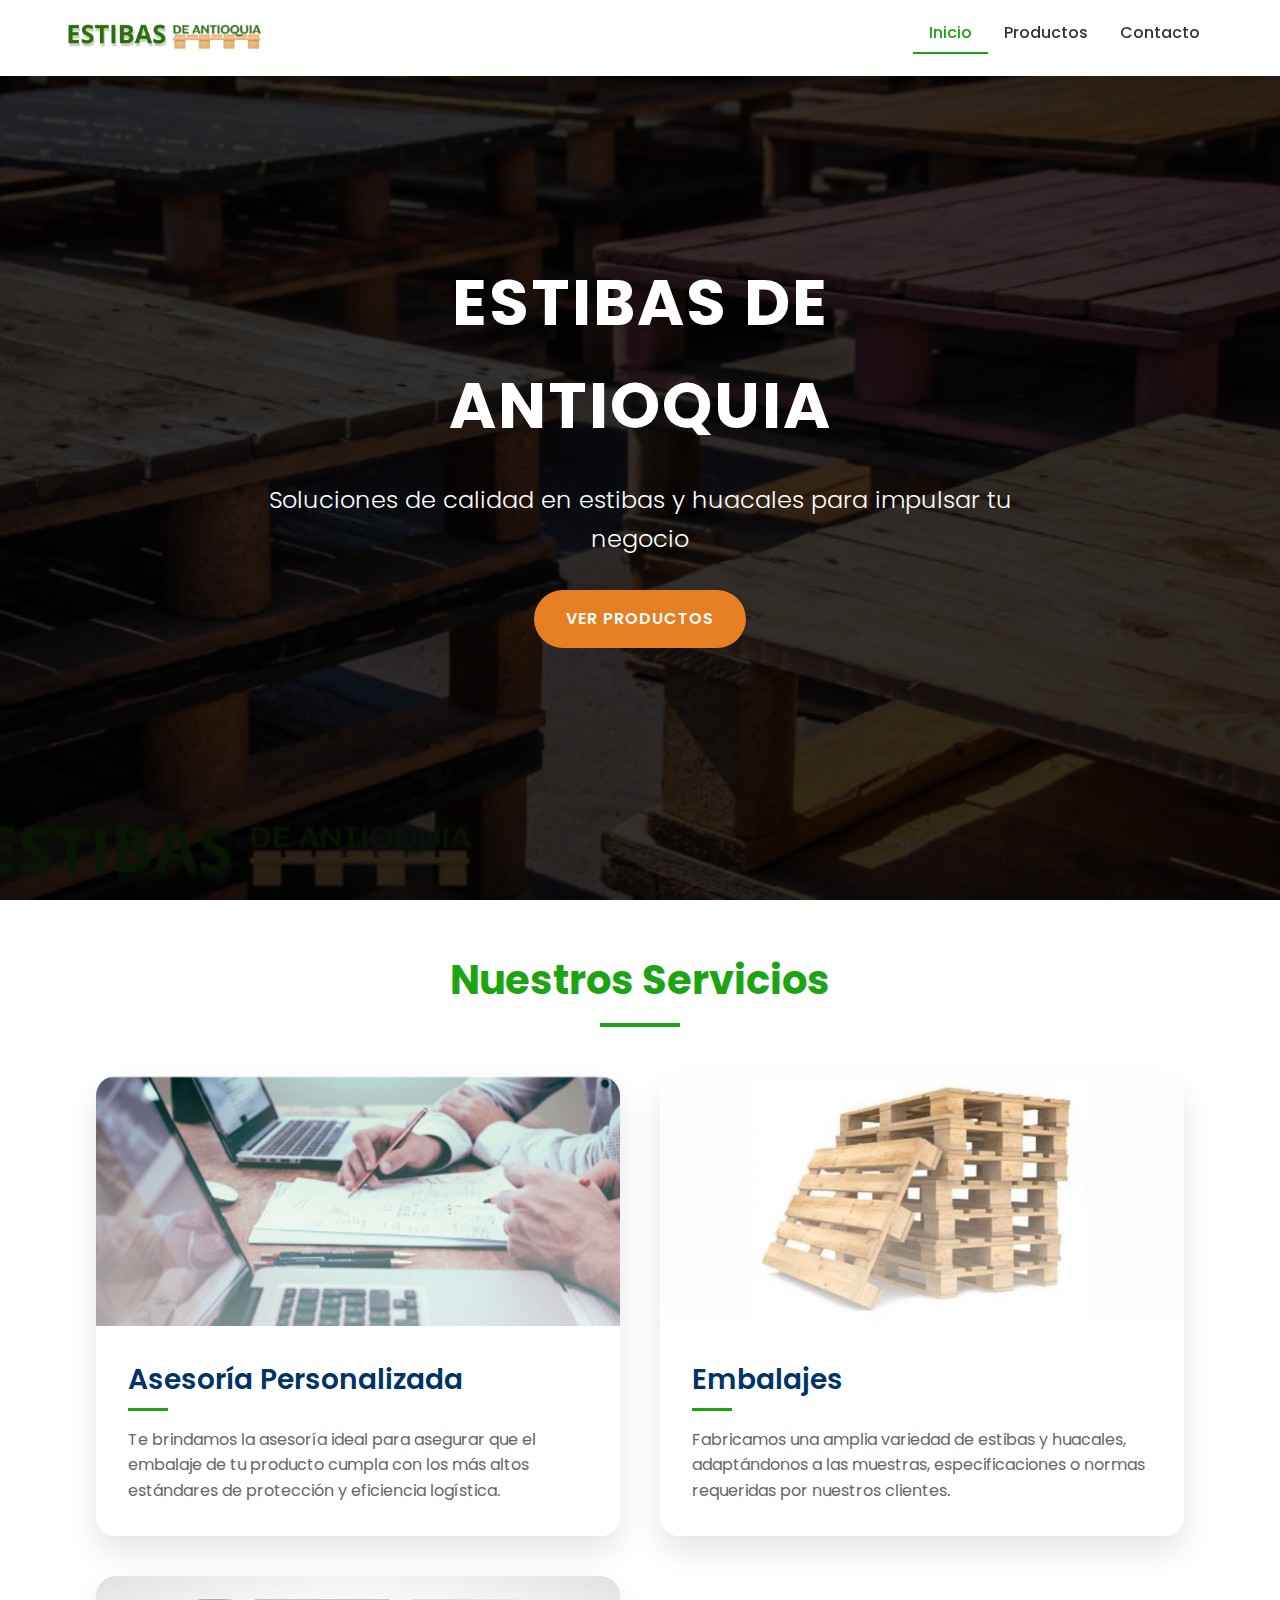
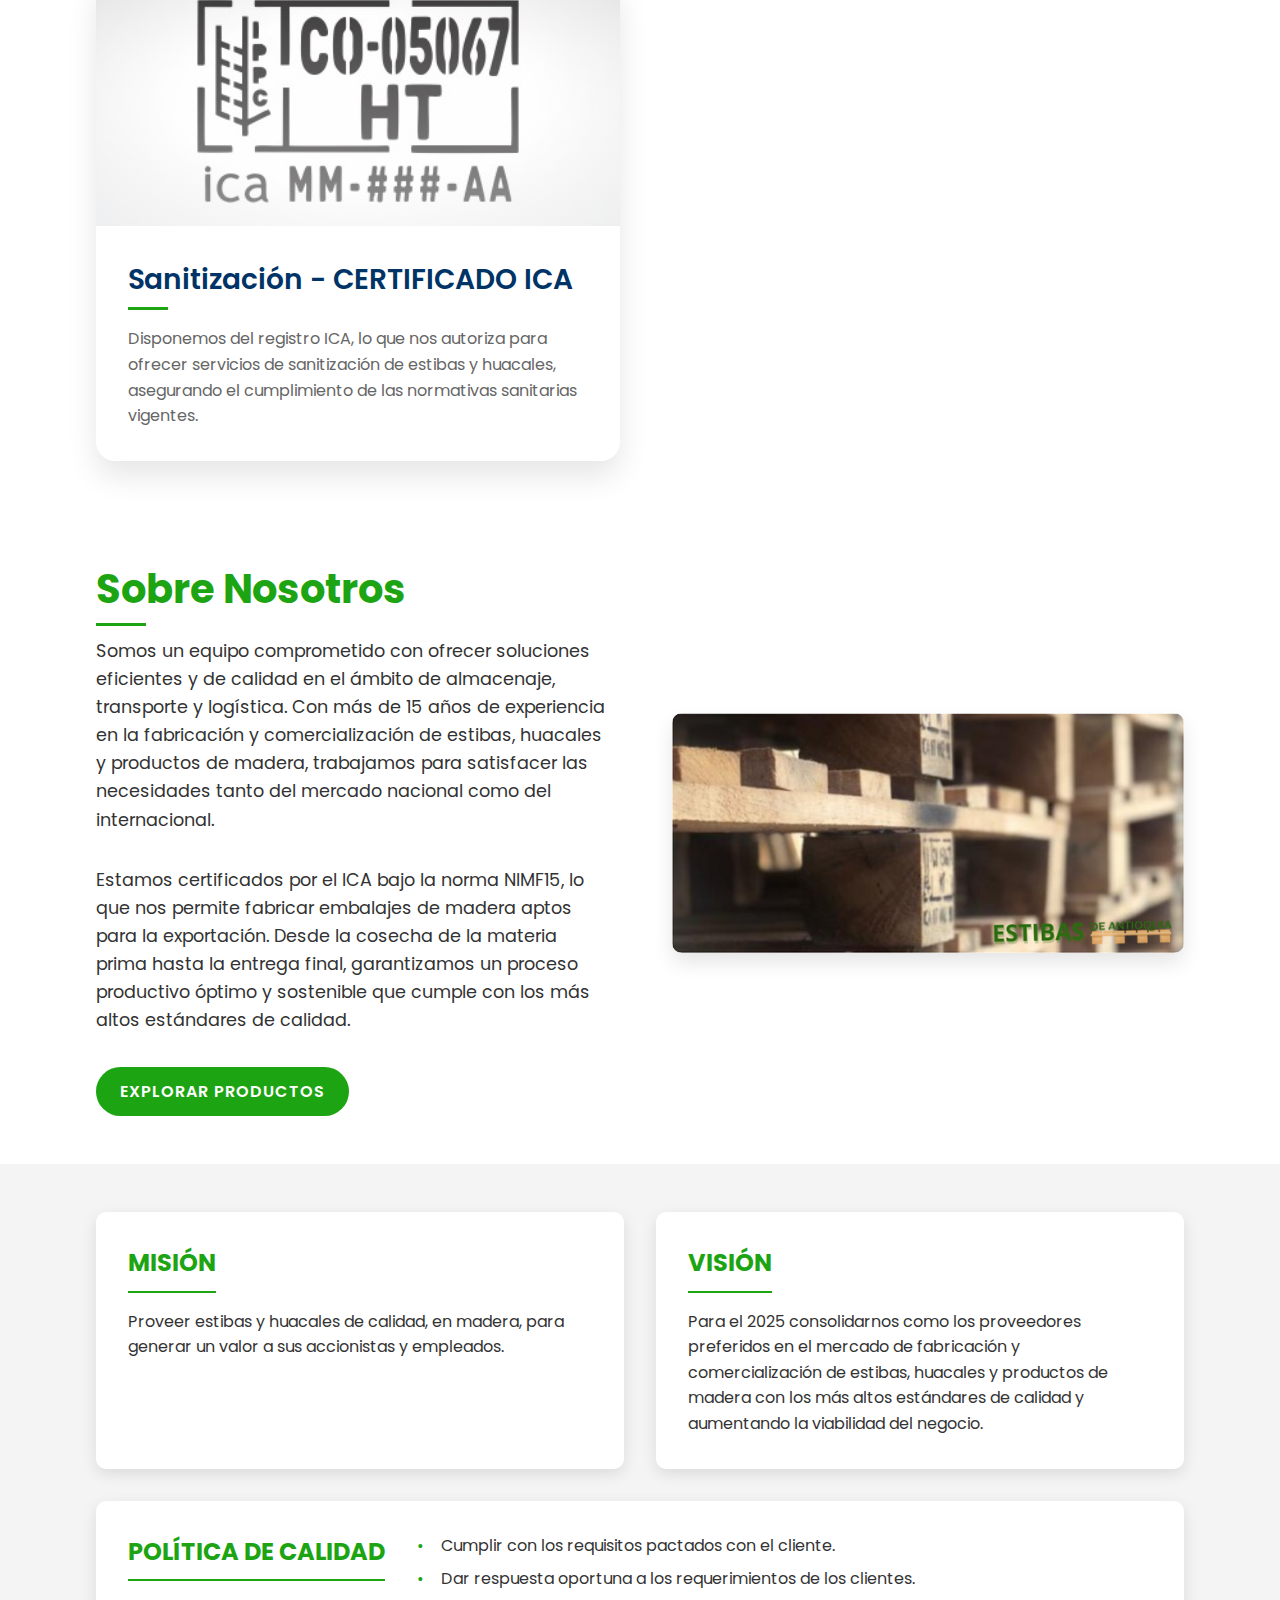
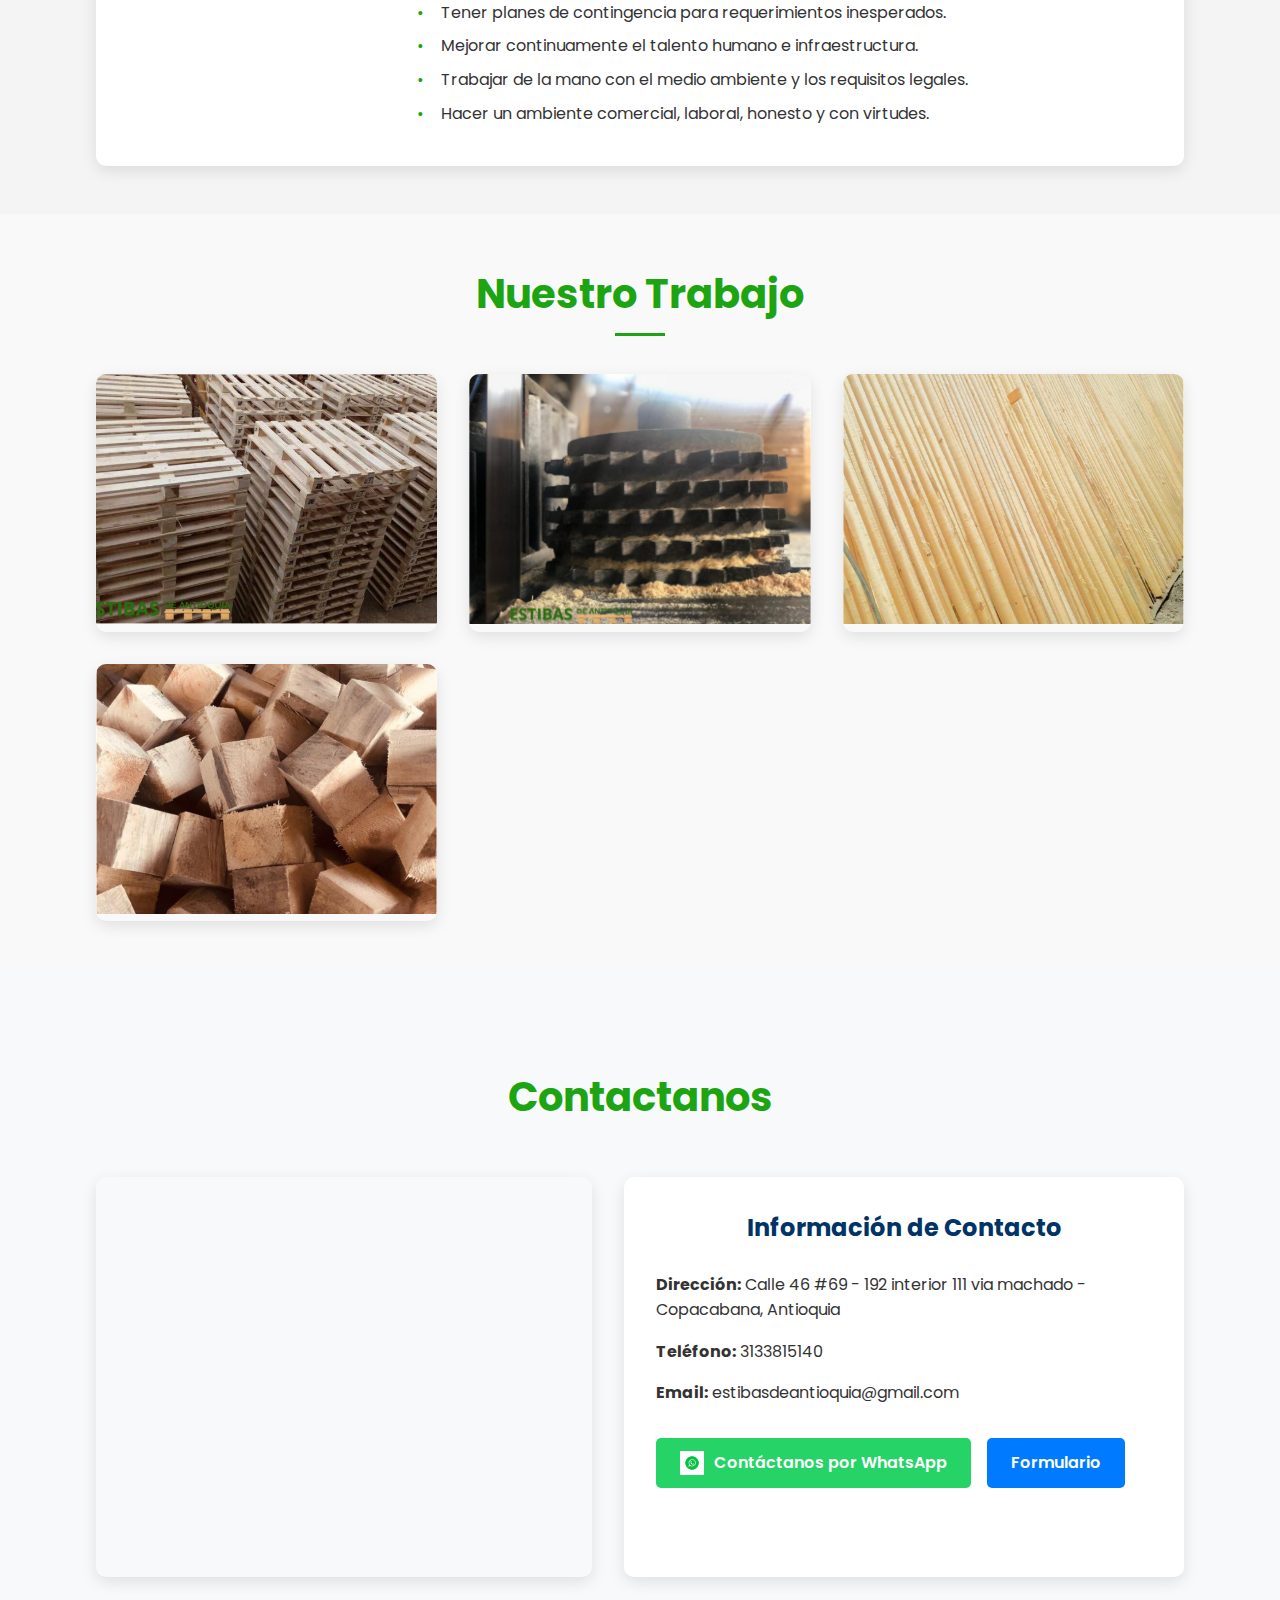
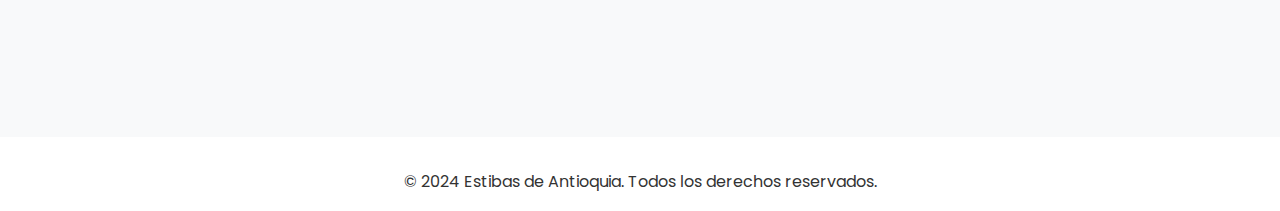
==== Estibas Final/index.html @ f96ca484 "Primera Versión" ====
<!DOCTYPE html>
<html lang="es">
<head>
    <meta charset="UTF-8">
    <meta name="viewport" content="width=device-width, initial-scale=1.0">
    <title>Estibas de Antioquia - Soluciones de Calidad en Embalaje</title>
    <link rel="preconnect" href="https://fonts.googleapis.com">
    <link rel="preconnect" href="https://fonts.gstatic.com" crossorigin>
    <link href="https://fonts.googleapis.com/css2?family=Poppins:wght@300;400;600;700&display=swap" rel="stylesheet">
    <link rel="stylesheet" href="css/estilos.css">
</head>
<body>
    <header class="header">
        <div class="container">
            <div class="logo">
                <a href="index.html">
                    <img src="img/logo.jpg" alt="Estibas de Antioquia">
                </a>
            </div>
            <nav class="menu">
                <a href="index.html" class="active">Inicio</a>
                <a href="productos.html">Productos</a>
                <a href="contacto.html">Contacto</a>
            </nav>
        </div>
    </header>

    <section class="hero">
        <div class="hero-content">
            <h1>Estibas de Antioquia</h1>
            <p>Soluciones de calidad en estibas y huacales para impulsar tu negocio</p>
            <a href="productos.html" class="cta-btn">Ver Productos</a>
        </div>
    </section>

    <section class="servicios">
        <div class="container">
            <h2>Nuestros Servicios</h2>
            <div class="servicios-grid">
                <div class="servicio">
                    <div class="servicio-content">
                        <div class="servicio-image">
                            <img src="img/productos/2.jpg" alt="Asesoría Personalizada">
                        </div>
                        <div class="servicio-info">
                            <h3>Asesoría Personalizada</h3>
                            <p>Te brindamos la asesoría ideal para asegurar que el embalaje de tu producto cumpla con los más altos estándares de protección y eficiencia logística.</p>
                        </div>
                        <div class="servicio-overlay"></div>
                    </div>
                </div>
                <div class="servicio">
                    <div class="servicio-content">
                        <div class="servicio-image">
                            <img src="img/productos/1.jpg" alt="Embalajes a Medida">
                        </div>
                        <div class="servicio-info">
                            <h3>Embalajes</h3>
                            <p>Fabricamos una amplia variedad de estibas y huacales, adaptándonos a las muestras, especificaciones o normas requeridas por nuestros clientes.</p>
                        </div>
                        <div class="servicio-overlay"></div>
                    </div>
                </div>
                <div class="servicio">
                    <div class="servicio-content">
                        <div class="servicio-image">
                            <img src="img/productos/3.jpeg" alt="Sanitización Certificada">
                        </div>
                        <div class="servicio-info">
                            <h3>Sanitización - CERTIFICADO ICA</h3>
                            <p>Disponemos del registro ICA, lo que nos autoriza para ofrecer servicios de sanitización de estibas y huacales, asegurando el cumplimiento de las normativas sanitarias vigentes.</p>
                        </div>
                        <div class="servicio-overlay"></div>
                    </div>
                </div>
            </div>
        </div>
    </section>

    <section class="nosotros">
        <div class="container">
            <div class="nosotros-content">
                <h2>Sobre Nosotros</h2>
                <p>Somos un equipo comprometido con ofrecer soluciones eficientes y de calidad en el ámbito de almacenaje, transporte y logística. Con más de 15 años de experiencia en la fabricación y comercialización de estibas, huacales y productos de madera, trabajamos para satisfacer las necesidades tanto del mercado nacional como del internacional.</p>
                <p>Estamos certificados por el ICA bajo la norma NIMF15, lo que nos permite fabricar embalajes de madera aptos para la exportación. Desde la cosecha de la materia prima hasta la entrega final, garantizamos un proceso productivo óptimo y sostenible que cumple con los más altos estándares de calidad.</p>
                <a href="productos.html" class="btn">Explorar Productos</a>
            </div>
            <div class="nosotros-image">
                <img src="img/productos.png" alt="Estibas de Antioquia - Calidad y Experiencia">
            </div>
        </div>
    </section>

    <section class="company-values">
        <div class="container">
            <div class="values-grid">
                <div class="values-item mission">
                    <h3>MISIÓN</h3>
                    <p>Proveer estibas y huacales de calidad, en madera, para generar un valor a sus accionistas y empleados.</p>
                </div>
                <div class="values-item vision">
                    <h3>VISIÓN</h3>
                    <p>Para el 2025 consolidarnos como los proveedores preferidos en el mercado de fabricación y comercialización de estibas, huacales y productos de madera con los más altos estándares de calidad y aumentando la viabilidad del negocio.</p>
                </div>
                <div class="values-item quality">
                    <h3>POLÍTICA DE CALIDAD</h3>
                    <ul>
                        <li>Cumplir con los requisitos pactados con el cliente.</li>
                        <li>Dar respuesta oportuna a los requerimientos de los clientes.</li>
                        <li>Tener planes de contingencia para requerimientos inesperados.</li>
                        <li>Mejorar continuamente el talento humano e infraestructura.</li>
                        <li>Trabajar de la mano con el medio ambiente y los requisitos legales.</li>
                        <li>Hacer un ambiente comercial, laboral, honesto y con virtudes.</li>
                    </ul>
                </div>
            </div>
        </div>
    </section>

    <section class="galeria">
        <div class="container">
            <h2>Nuestro Trabajo</h2>
            <div class="galeria-grid">
                <div class="galeria-item">
                    <img src="img/productos/Diseño sin título (1).png" alt="Estibas de Calidad">
                    <div class="galeria-overlay">
                        <p>Estibas de Calidad</p>
                    </div>
                </div>
                <div class="galeria-item">
                    <img src="img/productos/Diseño sin título (2).png" alt="Huacales Resistentes">
                    <div class="galeria-overlay">
                        <p>Huacales Resistentes</p>
                    </div>
                </div>
                <div class="galeria-item">
                    <img src="img/productos/7.png" alt="Soluciones de Embalaje">
                    <div class="galeria-overlay">
                        <p>Soluciones de Embalaje</p>
                    </div>
                </div>
                <div class="galeria-item">
                    <img src="img/productos/8.png" alt="Productos Certificados">
                    <div class="galeria-overlay">
                        <p>Productos Certificados</p>
                    </div>
                </div>
            </div>
        </div>
    </section>

    <section class="contacto-seccion">
        <div class="container">
            <h2>Contactanos</h2>
            <div class="mapa-info-wrapper">
                <div class="mapa">
                    <iframe src="https://www.google.com/maps/embed?pb=!1m18!1m12!1m3!1d5116.834869967251!2d-75.52700164969383!3d6.339878508962284!2m3!1f0!2f0!3f0!3m2!1i1024!2i768!4f13.1!3m3!1m2!1s0x8e44255afa414957%3A0xd9dea484af88d6ae!2sMadeferros!5e1!3m2!1ses!2sco!4v1725889724503!5m2!1ses!2sco" width="100%" height="400" style="border:0;" allowfullscreen="" loading="lazy" referrerpolicy="no-referrer-when-downgrade"></iframe>
                </div>
                <div class="informacion-empresa">
                    <h2>Información de Contacto</h2>
                    <p><strong>Dirección:</strong> Calle 46 #69 - 192 interior 111 via machado - Copacabana, Antioquia</p>
                    <p><strong>Teléfono:</strong> 3133815140</p>
                    <p><strong>Email:</strong> estibasdeantioquia@gmail.com</p>
                    <div class="botones-contacto">
                        <a href="https://wa.me/573133815140" class="whatsapp-btn" target="_blank">
                            <img src="img/whatsapp.png" alt="WhatsApp">
                            Contáctanos por WhatsApp
                        </a>
                        <a href="contacto.html" class="formulario-btn">
                            Formulario
                        </a>
                    </div>
                </div>
            </div>
        </div>
    </section>

    <footer class="footer">
        <div class="container">
          <div class="footer-bottom">
            <p>&copy; 2024 Estibas de Antioquia. Todos los derechos reservados.</p>
          </div>
        </div>
      </footer>
    </body>
</html>
---- Estibas Final/css/estilos.css ----
/* Estilos generales */
:root {
    --primary-color: #1da413;
    --secondary-color: #003366;
    --accent-color: #e67e22;
    --text-color: #333;
    --bg-color: #f4f4f4;
    --white: #fff;
}

* {
    margin: 0;
    padding: 0;
    box-sizing: border-box;
}

body {
    font-family: 'Poppins', sans-serif;
    line-height: 1.6;
    color: var(--text-color);
    background-color: var(--bg-color);
}

.container {
    width: 90%;
    max-width: 1200px;
    margin: 0 auto;
}

/* Header */
.header {
    background-color: var(--white);
    box-shadow: 0 2px 10px rgba(0,0,0,0.1);
    position: fixed;
    width: 100%;
    top: 0;
    z-index: 1000;
    transition: all 0.3s ease;
}

.header .container {
    display: flex;
    justify-content: space-between;
    align-items: center;
    padding: 1rem 0;
    margin-top: 5px;
}

.logo img {
    max-width: 200px;
    height: 100%;
    transition: all 0.3s ease;
    margin: 0;
}

.menu {
    display: flex;
    margin-top: -15px;
}

.menu a {
    color: var(--text-color);
    text-decoration: none;
    padding: 0.5rem 1rem;
    transition: all 0.3s ease;
    font-weight: 500;
    position: relative;
}

.menu a::after {
    content: '';
    position: absolute;
    width: 0;
    height: 2px;
    bottom: 0;
    left: 50%;
    background-color: var(--primary-color);
    transition: all 0.3s ease;
}

.menu a:hover::after, .menu a.active::after {
    width: 100%;
    left: 0;
}

.menu a:hover, .menu a.active {
    color: var(--primary-color);
}

/* Hero Section */
.hero {
    background-image: linear-gradient(rgba(0, 0, 0, 0.6), rgba(0, 0, 0, 0.6)), url('../img/productos/estibas8.png');
    background-size: cover;
    background-position: center;
    height: 100vh;
    display: flex;
    align-items: center;
    justify-content: center;
    position: relative;
    overflow: hidden;
}

.hero::before {
    content: '';
    position: absolute;
    top: 0;
    left: 0;
    right: 0;
    bottom: 0;
    background: rgba(0, 0, 0, 0.5);
    z-index: 1;
}

.hero-content {
    text-align: center;
    color: var(--white);
    max-width: 800px;
    padding: 0 1rem;
    position: relative;
    z-index: 2;
}

.hero h1 {
    font-size: 4rem;
    font-weight: 700;
    margin-bottom: 1.5rem;
    text-transform: uppercase;
    letter-spacing: 2px;
    animation: fadeInUp 1s ease-out;
}

.hero p {
    font-size: 1.5rem;
    margin-bottom: 2rem;
    font-weight: 300;
    animation: fadeInUp 1s ease-out 0.5s;
    animation-fill-mode: both;
}

.cta-btn {
    display: inline-block;
    background-color: var(--accent-color);
    color: var(--white);
    padding: 1rem 2rem;
    text-decoration: none;
    border-radius: 50px;
    transition: all 0.3s ease;
    font-weight: 600;
    text-transform: uppercase;
    letter-spacing: 1px;
    animation: fadeInUp 1s ease-out 1s;
    animation-fill-mode: both;
}

.cta-btn:hover {
    background-color: #d35400;
    transform: translateY(-2px);
    box-shadow: 0 4px 10px rgba(0,0,0,0.2);
}

@keyframes fadeInUp {
    from {
        opacity: 0;
        transform: translateY(20px);
    }
    to {
        opacity: 1;
        transform: translateY(0);
    }
}

/* Nosotros Section */
.nosotros {
    padding: 3rem 0;
    background-color: var(--white);
}

.nosotros .container {
    display: flex;
    align-items: center;
    gap: 4rem;
}

.nosotros-content {
    flex: 1;
}

.nosotros-image {
    flex: 1;
    position: relative;
}

.nosotros-image img {
    max-width: 100%;
    height: auto;
    border-radius: 10px;
    box-shadow: 0 10px 20px rgba(0,0,0,0.1);
    transition: all 0.3s ease;
}

.nosotros-image::before {
    content: '';
    position: absolute;
    top: -20px;
    left: -20px;
    right: 20px;
    bottom: 20px;
    border: 2px solid var(--primary-color);
    border-radius: 10px;
    z-index: -1;
}

.nosotros-image:hover img {
    transform: translate(10px, 10px);
}

.nosotros h2 {
    color: var(--primary-color);
    margin-bottom: 1rem;
    font-size: 2.5rem;
    position: relative;
    display: inline-block;
}

.nosotros h2::after {
    content: '';
    position: absolute;
    left: 0;
    bottom: -5px;
    width: 50px;
    height: 3px;
    background-color: var(--primary-color);
}

.nosotros p {
    margin-bottom: 2rem;
    font-size: 1.1rem;
}

.btn {
    display: inline-block;
    background-color: var(--primary-color);
    color: var(--white);
    padding: 0.75rem 1.5rem;
    text-decoration: none;
    border-radius: 50px;
    transition: all 0.3s ease;
    font-weight: 600;
    text-transform: uppercase;
    letter-spacing: 1px;
}

.btn:hover {
    background-color: #168f0e;
    transform: translateY(-3px);
    box-shadow: 0 4px 10px rgba(0,0,0,0.2);
}

/* Galería */
.galeria {
    padding: 3rem 0;
    background-color: #f9f9f9;
}

.galeria h2 {
    text-align: center;
    color: var(--primary-color);
    margin-bottom: 3rem;
    font-size: 2.5rem;
    position: relative;
}

.galeria h2::after {
    content: '';
    position: absolute;
    left: 50%;
    bottom: -10px;
    width: 50px;
    height: 3px;
    background-color: var(--primary-color);
    transform: translateX(-50%);
}

.galeria-grid {
    display: grid;
    grid-template-columns: repeat(auto-fit, minmax(250px, 1fr));
    gap: 2rem;
}

.galeria-item {
    position: relative;
    overflow: hidden;
    border-radius: 10px;
    box-shadow: 0 5px 15px rgba(0,0,0,0.1);
}

.galeria-item img {
    width: 100%;
    height: 250px;
    object-fit: cover;
    transition: all 0.3s ease;
}

.galeria-overlay {
    position: absolute;
    top: 0;
    left: 0;
    width: 100%;
    height: 100%;
    background: rgba(29, 164, 19, 0.8);
    display: flex;
    align-items: center;
    justify-content: center;
    opacity: 0;
    transition: all 0.3s ease;
}

.galeria-overlay p {
    color: var(--white);
    font-size: 1.2rem;
    font-weight: 600;
    text-align: center;
    transform: translateY(20px);
    transition: all 0.3s ease;
}

.galeria-item:hover img {
    transform: scale(1.1);
}

.galeria-item:hover .galeria-overlay {
    opacity: 1;
}

.galeria-item:hover .galeria-overlay p {
    transform: translateY(0);
}

/* Servicios */
.servicios {
    padding: 3rem 0;
    background-color: var(--white);
}

.container {
    max-width: 1200px;
    margin: 0 auto;
    padding: 0 2rem;
}

.servicios h2 {
    text-align: center;
    color: var(--primary-color);
    margin-bottom: 4rem;
    font-size: 2.5rem;
    font-weight: 700;
    position: relative;
}

.servicios h2::after {
    content: '';
    position: absolute;
    left: 50%;
    bottom: -15px;
    width: 80px;
    height: 4px;
    background-color: var(--primary-color);
    transform: translateX(-50%);
}

.servicios-grid {
    display: grid;
    grid-template-columns: repeat(auto-fit, minmax(350px, 1fr));
    gap: 2.5rem;
}

.servicio {
    border-radius: 20px;
    overflow: hidden;
    box-shadow: 0 15px 30px rgba(0,0,0,0.1);
    transition: all 0.4s ease;
}

.servicio:hover {
    transform: translateY(-10px);
    box-shadow: 0 20px 40px rgba(0,0,0,0.2);
}

.servicio-content {
    position: relative;
    background-color: white;
    height: 100%;
}

.servicio-image {
    height: 250px;
    overflow: hidden;
}

.servicio-image img {
    width: 100%;
    height: 100%;
    object-fit: cover;
    transition: transform 0.6s ease;
}

.servicio:hover .servicio-image img {
    transform: scale(1.1);
}

.servicio-info {
    padding: 2rem;
    position: relative;
    z-index: 1;
}

.servicio h3 {
    color: var(--secondary-color);
    margin-bottom: 1rem;
    font-size: 1.75rem;
    font-weight: 600;
    position: relative;
}

.servicio h3::after {
    content: '';
    position: absolute;
    left: 0;
    bottom: -8px;
    width: 40px;
    height: 3px;
    background-color: var(--primary-color);
    transition: width 0.3s ease;
}

.servicio:hover h3::after {
    width: 60px;
}

.servicio p {
    color: #666;
    line-height: 1.6;
    margin: 1.5rem 0 0;
    font-size: 1rem;
}

.servicio-overlay {
    position: absolute;
    top: 0;
    left: 0;
    right: 0;
    bottom: 0;
    background: linear-gradient(180deg, rgba(255,255,255,0) 0%, rgba(255,255,255,1) 100%);
    opacity: 0.9;
    pointer-events: none;
}

/* Responsive adjustments */
@media (max-width: 768px) {
    .servicios {
        padding: 6rem 0;
    }

    .servicios h2 {
        font-size: 2.5rem;
        margin-bottom: 3rem;
    }

    .servicios-grid {
        grid-template-columns: repeat(auto-fit, minmax(280px, 1fr));
        gap: 2rem;
    }

    .servicio-image {
        height: 200px;
    }

    .servicio h3 {
        font-size: 1.5rem;
    }
}

@media (max-width: 480px) {
    .servicios {
        padding: 4rem 0;
    }

    .servicios h2 {
        font-size: 2rem;
    }

    .servicio-info {
        padding: 1.5rem;
    }
}

/* Company Values */
.company-values {
    padding: 3rem 0;
    background-color: #f4f4f4;
}

.values-grid {
    display: grid;
    grid-template-columns: repeat(2, 1fr);
    gap: 2rem;
}

.values-item {
    background-color: var(--white);
    padding: 2rem;
    border-radius: 10px;
    box-shadow: 0 5px 15px rgba(0,0,0,0.1);
    transition: all 0.3s ease;
}

.values-item:hover {
    transform: translateY(-5px);
    box-shadow: 0 8px 20px rgba(0,0,0,0.2);
}

.values-item h3 {
    color: var(--primary-color);
    margin-bottom: 1rem;
    font-size: 1.5rem;
    border-bottom: 2px solid var(--primary-color);
    padding-bottom: 0.5rem;
    display: inline-block;
}

.values-item ul {
    list-style-type: none;
    padding-left: 0;
}

.values-item li {
    margin-bottom: 0.5rem;
    position: relative;
    padding-left: 1.5rem;
}

.values-item li::before {
    content: '•';
    color: var(--primary-color);
    position: absolute;
    left: 0;
    top: 0;
}

.values-item.quality {
    grid-column: 1 / -1;
    display: grid;
    grid-template-columns: auto 1fr;
    gap: 2rem;
    align-items: start;
}

.values-item.quality h3 {
    margin-bottom: 0;
}

/* Footer */

.footer {
    background-color: white;
    color: var(--black);
    padding: 1rem 0 1rem;
  }
        
  .footer-bottom {
    padding-top: 1rem;
    text-align: center;
  }
  
  @media (max-width: 768px) {
    .footer-content {
      flex-direction: column;
    }
    
    .footer-section {
      width: 100%;
    }
  }

/* Responsive */
@media (max-width: 768px) {
    .header .container {
        flex-direction: column;
    }

    .menu {
        margin-top: 1rem;
    }

    .hero h1 {
        font-size: 2.5rem;
    }

    .nosotros .container {
        flex-direction: column;
    }

    .nosotros-image::before {
        display: none;
    }

    .values-grid {
        grid-template-columns: 1fr;
    }

    .values-item.quality {
        grid-template-columns: 1fr;
        gap: 1rem;
    }
}

@media (max-width: 480px) {
    .hero h1 {
        font-size: 2rem;
    }

    .nosotros h2,
    .galeria h2,
    .servicios h2 {
        font-size: 2rem;
    }
}

/* Contactos */
.contacto-seccion {
    padding: 6rem 0;
    background-color: #f8f9fa;
}

.contacto-seccion h2 {
    text-align: center;
    color: var(--primary-color);
    margin-bottom: 3rem;
    font-size: 2.5rem;
    position: relative;
}


.mapa-info-wrapper {
    display: flex;
    gap: 2rem;
    margin-bottom: 4rem;
}

.mapa {
    flex: 1;
    border-radius: 10px;
    overflow: hidden;
    box-shadow: 0 5px 15px rgba(0,0,0,0.1);
}

.mapa iframe {
    display: block;
    width: 100%;
    height: 400px;
}

.informacion-empresa {
    flex: 1;
    background-color: #fff;
    padding: 2rem;
    border-radius: 10px;
    box-shadow: 0 5px 15px rgba(0,0,0,0.1);
}

.informacion-empresa h2,
.formulario-contacto h2 {
    color: #003366;
    margin-bottom: 1.5rem;
    font-size: 1.5rem;
}

.informacion-empresa p {
    margin-bottom: 1rem;
}

.whatsapp-btn,
.formulario-btn {
    display: inline-flex;
    align-items: center;
    background-color: #25D366;
    color: #fff;
    padding: 0.75rem 1.5rem;
    text-decoration: none;
    border-radius: 5px;
    transition: all 0.3s ease;
    font-weight: 600;
    margin-top: 1rem;
}

.formulario-btn {
    background-color: #007bff;
}


.whatsapp-btn img {
    width: 24px;
    margin-right: 10px;
}

.whatsapp-btn:hover {
    background-color: #128C7E;
}

.botones-contacto {
    display: flex;
    gap: 1rem;
    margin-top: 1rem;
}

.formulario-contacto {
    background-color: #fff;
    padding: 2rem;
    border-radius: 10px;
    box-shadow: 0 5px 15px rgba(0,0,0,0.1);
}

form {
    display: grid;
    gap: 1rem;
}

form label {
    font-weight: 600;
}

form input,
form textarea {
    width: 100%;
    padding: 0.75rem;
    border: 1px solid #ccc;
    border-radius: 5px;
    font-family: 'Poppins', sans-serif;
}

form textarea {
    height: 150px;
}

form button {
    background-color: #1da413;
    color: #fff;
    padding: 0.75rem;
    border: none;
    border-radius: 5px;
    cursor: pointer;
    transition: all 0.3s ease;
    font-weight: 600;
    font-family: 'Poppins', sans-serif;
}

form button:hover {
    background-color: #168f0e;
}

/* Responsive */
@media (max-width: 768px) {
    .mapa-info-wrapper {
        flex-direction: column;
    }

    .mapa,
    .informacion-empresa {
        width: 100%;
    }

    .botones-contacto {
        flex-direction: column;
        gap: 0.5rem;
    }

    .whatsapp-btn, 
    .formulario-btn {
        width: 100%;
        text-align: center;
    }

    .formulario-btn {
        text-align: center; 
        display: flex; 
        align-items: center; 
        justify-content: center; 
    }
}

    

/* Productos */
.productos-lista {
    padding: 6rem 0;
}

.productos-grid {
    display: grid;
    grid-template-columns: repeat(auto-fit, minmax(300px, 1fr));
    gap: 2rem;
}

.producto {
    background-color: #fff;
    border-radius: 10px;
    overflow: hidden;
    box-shadow: 0 5px 15px rgba(0,0,0,0.1);
    transition: all 0.3s ease;
}

.producto:hover {
    transform: translateY(-10px);
    box-shadow: 0 10px 20px rgba(0,0,0,0.2);
}

.producto img {
    width: 100%;
    height: 250px;
    object-fit: cover;
    cursor: pointer;
}

.producto h3 {
    padding: 1.5rem 1.5rem 0.5rem;
    color: #003366;
}

.producto p {
    padding: 0 1.5rem 1.5rem;
}

/* Animations */
@keyframes fadeIn {
    from { opacity: 0; }
    to { opacity: 1; }
}

@keyframes slideInLeft {
    from { transform: translateX(-50px); opacity: 0; }
    to { transform: translateX(0); opacity: 1; }
}

@keyframes slideInRight {
    from { transform: translateX(50px); opacity: 0; }
    to { transform: translateX(0); opacity: 1; }
}

.animate-fadeIn { animation: fadeIn 1s ease-out; }
.animate-slideInLeft { animation: slideInLeft 1s ease-out; }
.animate-slideInRight { animation: slideInRight 1s ease-out; }
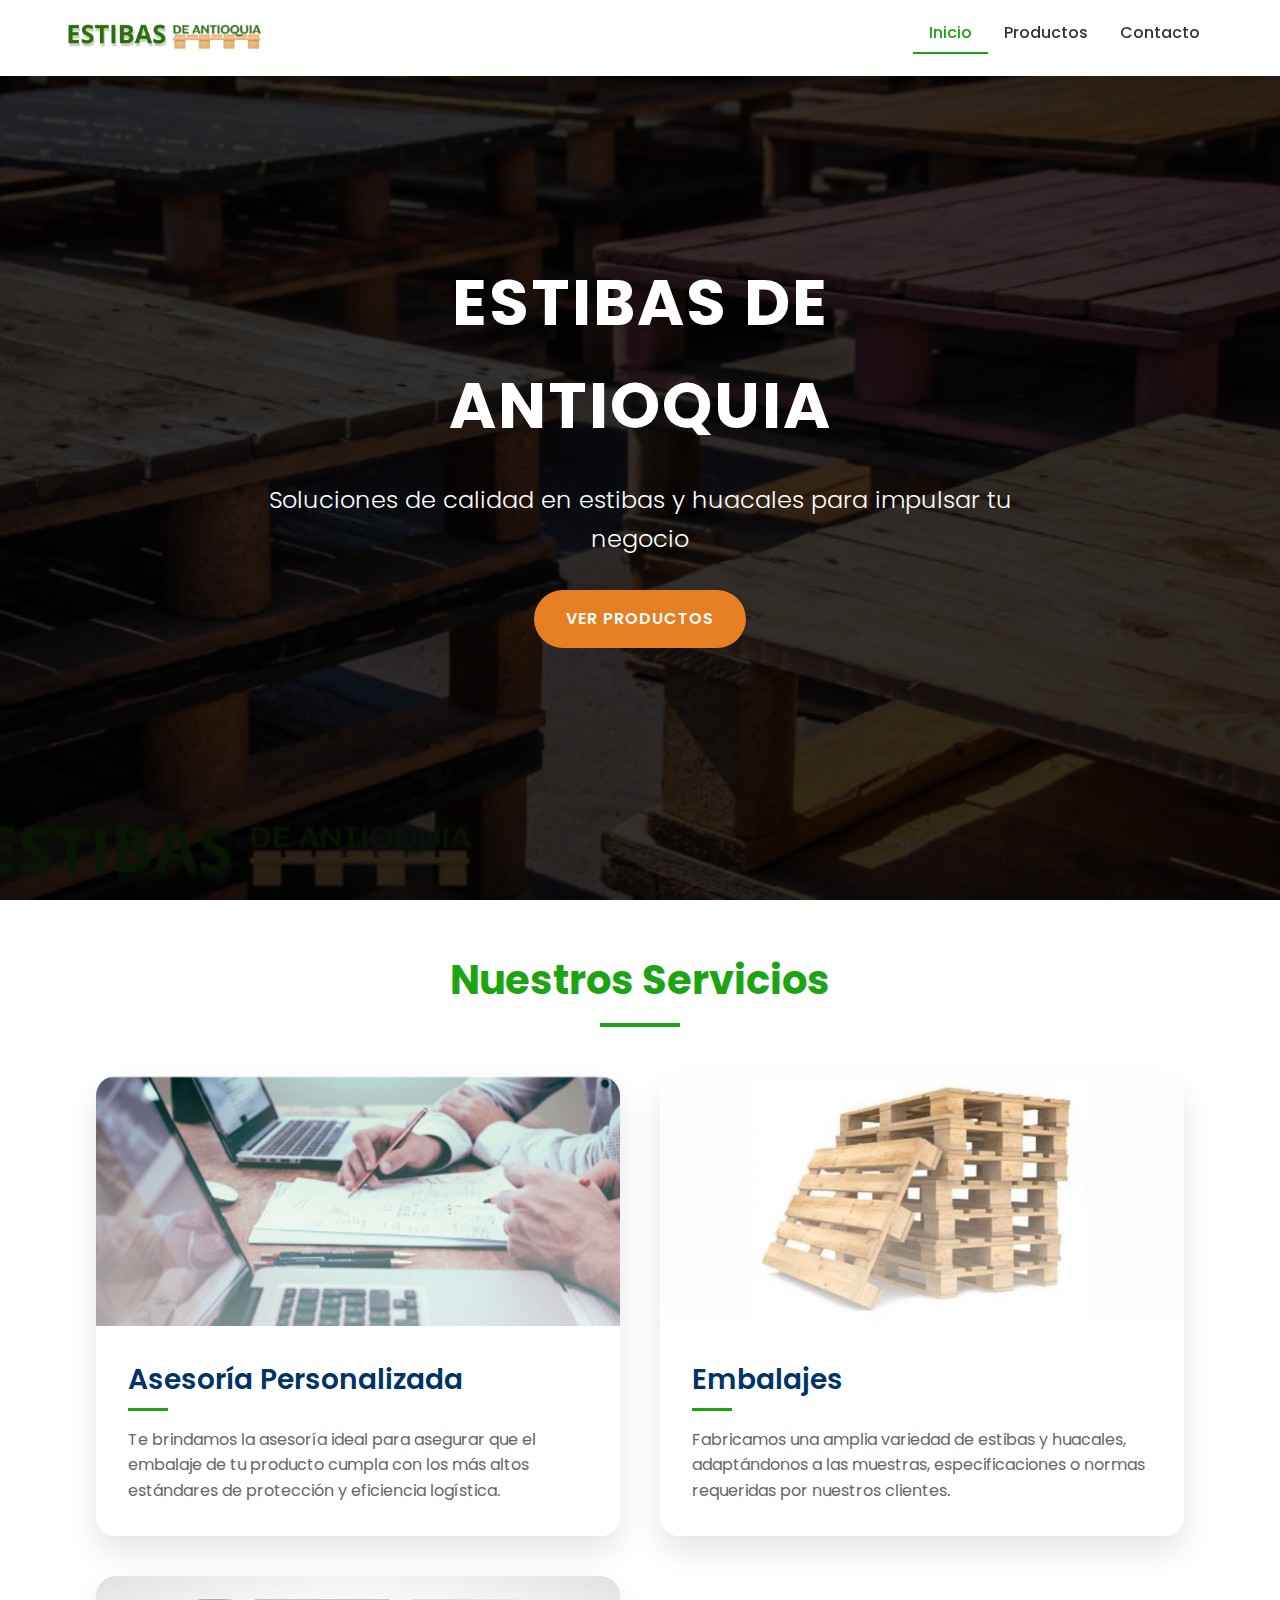
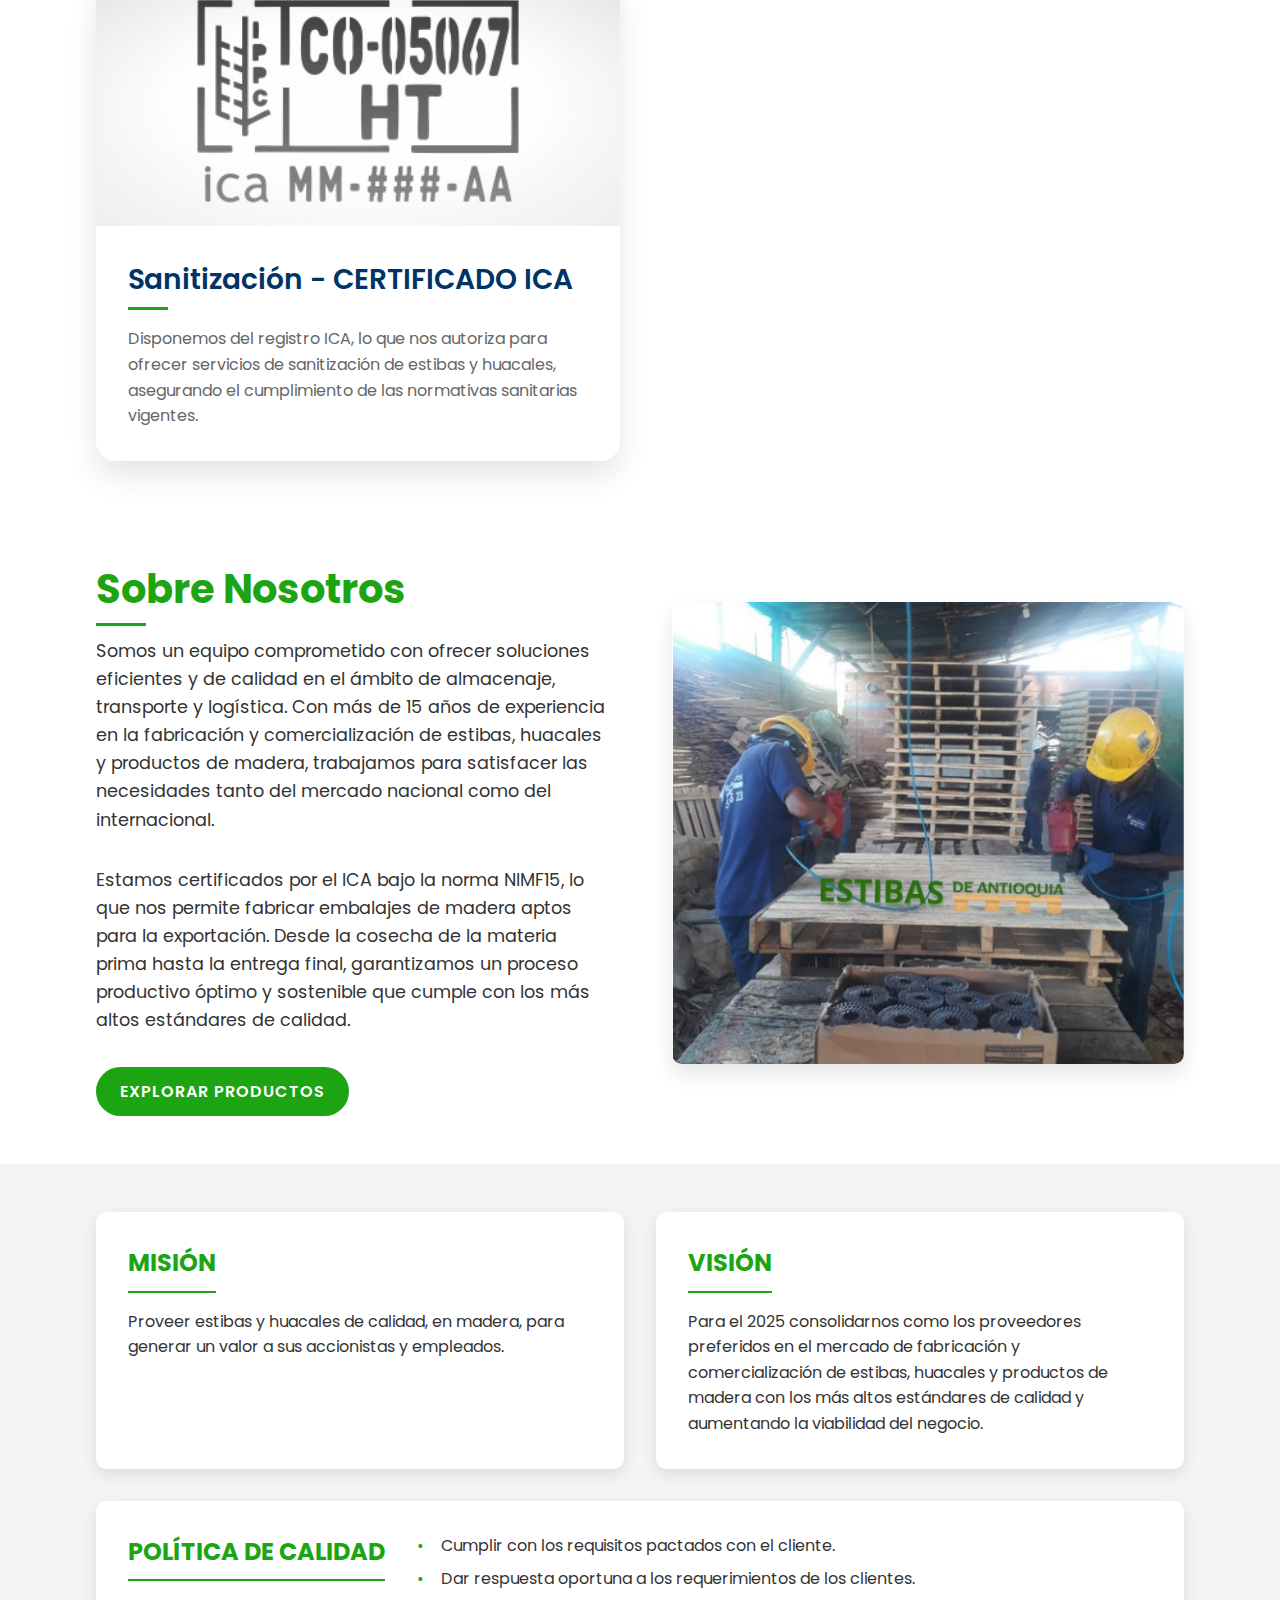
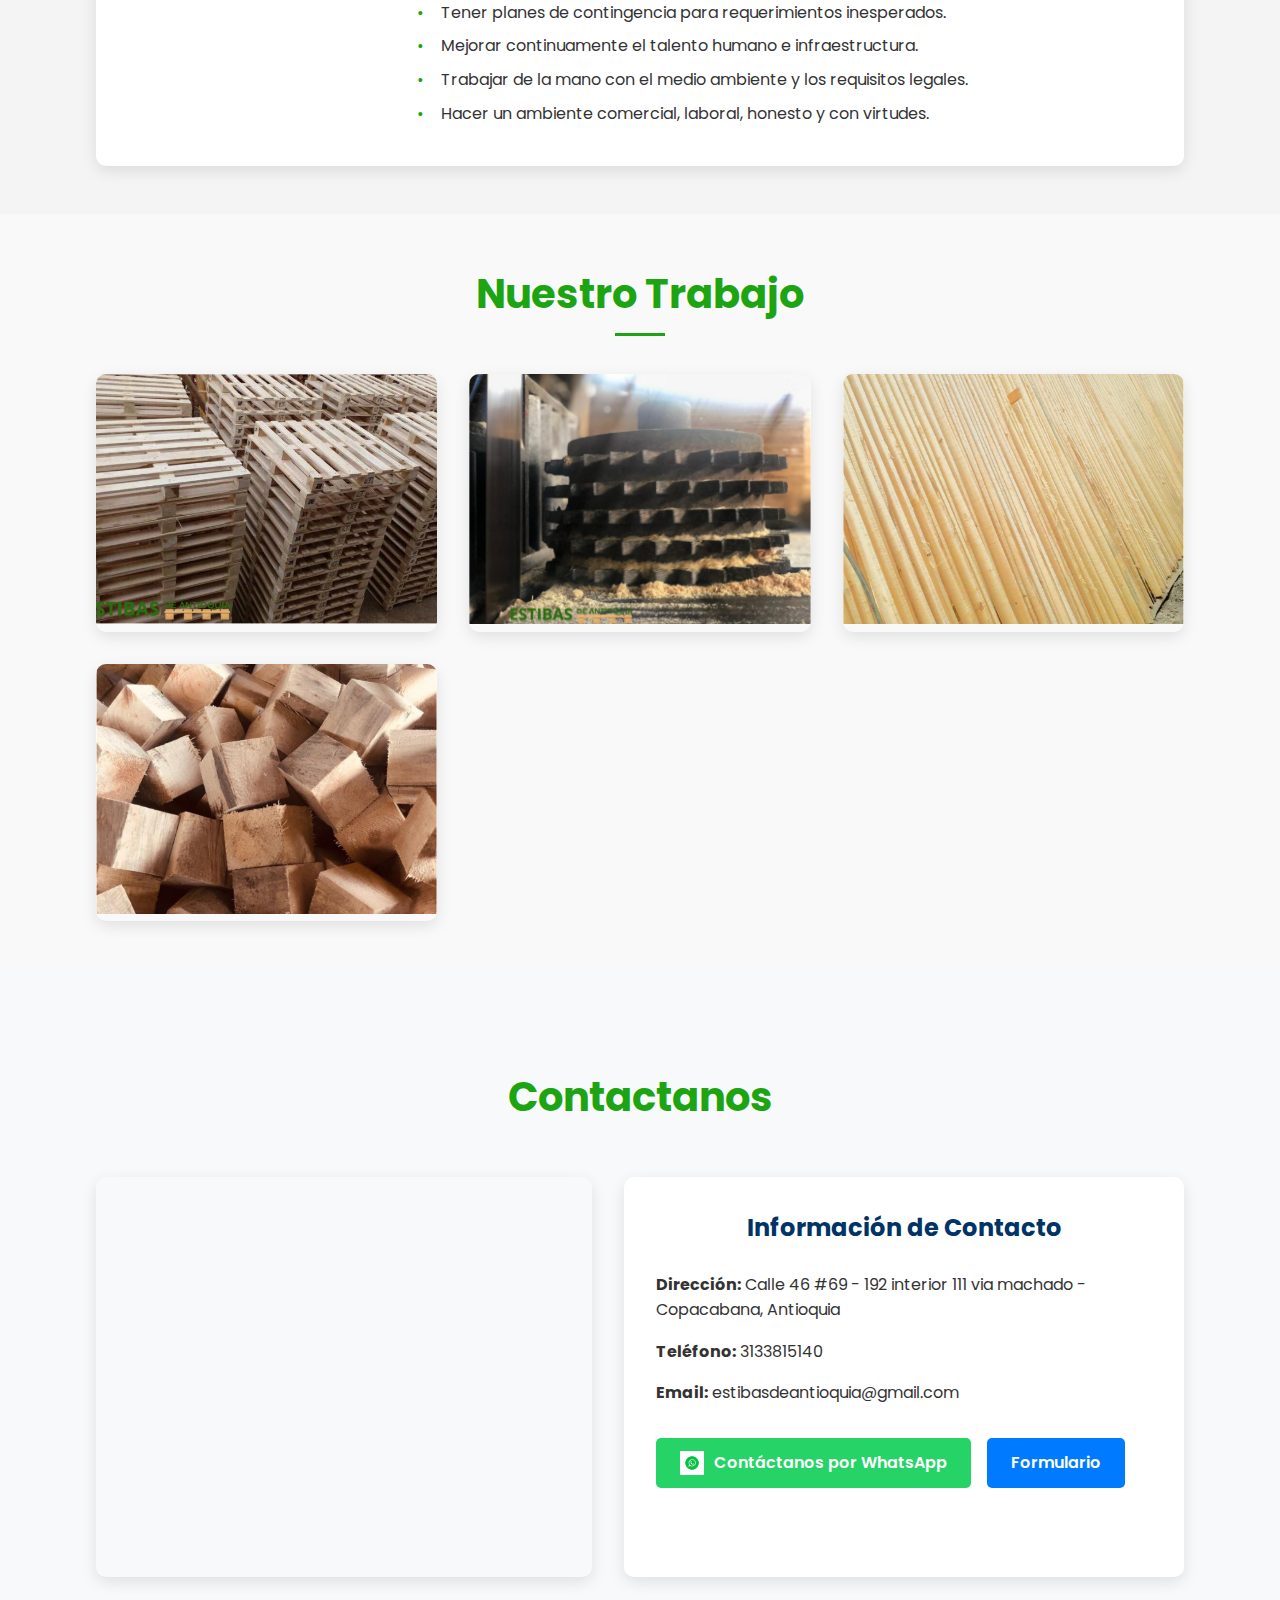
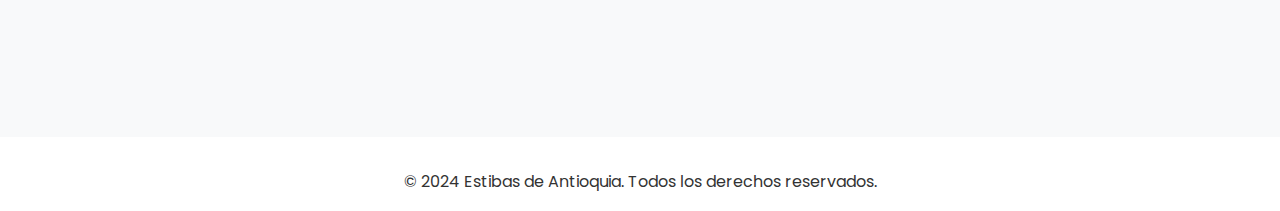
==== commit bba1fe64: "imagenes cambiadas" ====
--- a/Estibas Final/index.html
+++ b/Estibas Final/index.html
@@ -86,7 +86,7 @@
                 <a href="productos.html" class="btn">Explorar Productos</a>
             </div>
             <div class="nosotros-image">
-                <img src="img/productos.png" alt="Estibas de Antioquia - Calidad y Experiencia">
+                <img src="img/productos/Diseño sin título (4).png" alt="Estibas de Antioquia - Calidad y Experiencia">
             </div>
         </div>
     </section>
--- a/Estibas Final/css/estilos.css
+++ b/Estibas Final/css/estilos.css
@@ -48,7 +48,6 @@
 
 .logo img {
     max-width: 200px;
-    height: 100%;
     transition: all 0.3s ease;
     margin: 0;
 }
